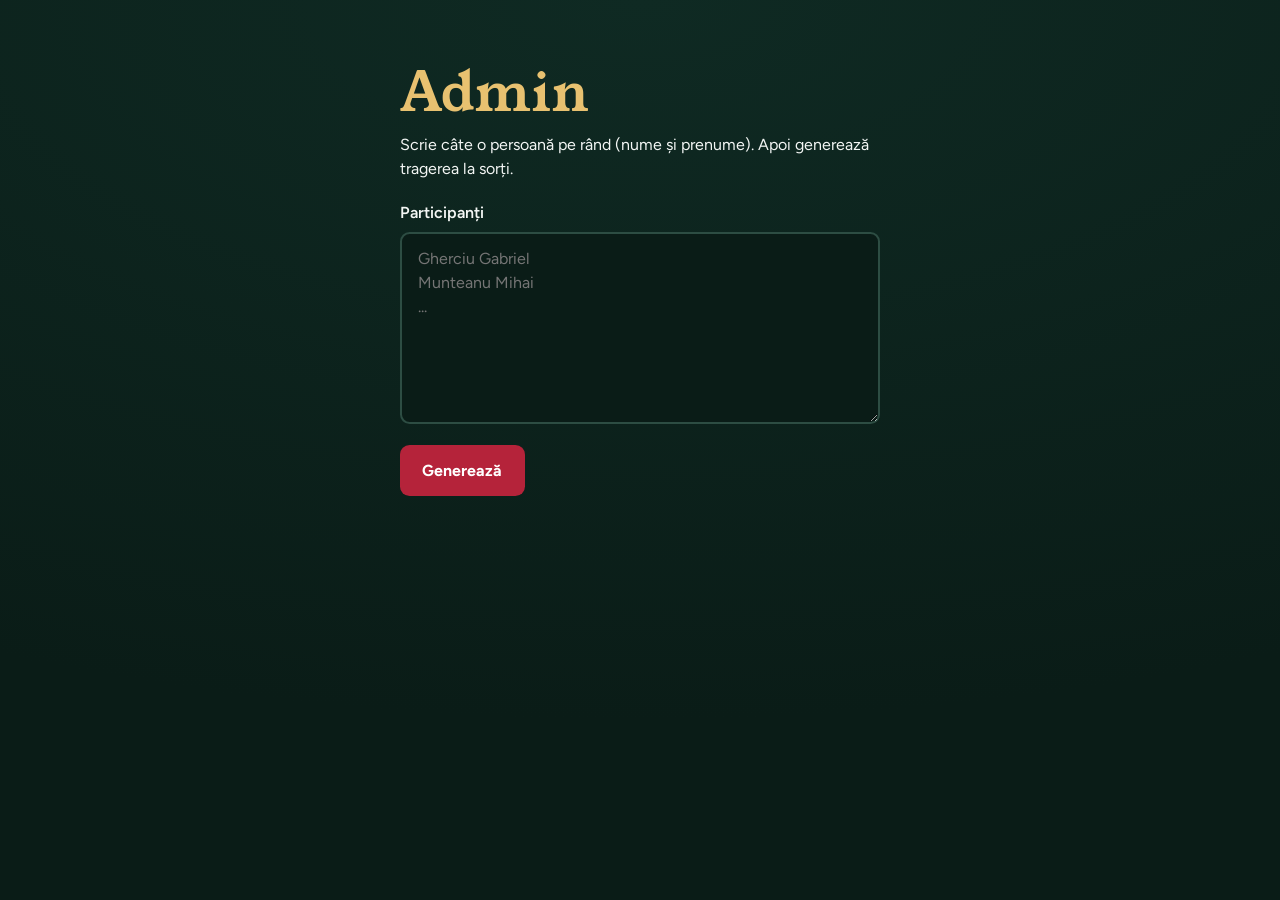
==== admin.html @ 22a6841f "comit main" ====
<!doctype html>
<html lang="ro">
<head>
<meta charset="utf-8">
<meta name="viewport" content="width=device-width, initial-scale=1">
<meta name="robots" content="noindex">
<title>Admin – Secret Santa</title>
<link href="https://fonts.googleapis.com/css2?family=Figtree:wght@400;600;700&family=Young+Serif&display=swap" rel="stylesheet">
<link rel="stylesheet" href="style.css">
</head>
<body>
<main>
  <h1>Admin</h1>
  <p>Scrie câte o persoană pe rând (nume și prenume). Apoi generează tragerea la sorți.</p>
  <label for="list">Participanți</label>
  <textarea id="list" placeholder="Gherciu Gabriel&#10;Munteanu Mihai&#10;..."></textarea>
  <button id="go">Generează</button>
  <div class="err" id="err" role="alert"></div>

  <section id="out" hidden>
    <h2>1. Lista cu ID-uri (o poți publica)</h2>
    <pre id="pub"></pre>

    <h2>2. Cine e cine (SECRET, nu publica)</h2>
    <table id="priv"></table>

    <h2>3. Fișierul data.js</h2>
    <p>Descarcă-l și înlocuiește <b>data.js</b> din repo-ul GitHub. Numele nu apar în clar în el.</p>
    <button id="dl">Descarcă data.js</button>
  </section>
</main>
<script src="script.js"></script>
<script>
const $ = id => document.getElementById(id);
let dataJs = '';

function shuffle(a) {
  for (let i = a.length - 1; i > 0; i--) {
    const j = Math.floor(Math.random() * (i + 1)); [a[i], a[j]] = [a[j], a[i]];
  }
  return a;
}
// Sattolo: permutare într-un singur ciclu => nimeni nu se trage pe sine, fiecare primește exact o dată
function cycle(n) {
  const p = [...Array(n).keys()];
  for (let i = n - 1; i > 0; i--) {
    const j = Math.floor(Math.random() * i); [p[i], p[j]] = [p[j], p[i]];
  }
  return p;
}

$('go').addEventListener('click', async () => {
  $('err').textContent = '';
  const names = $('list').value.split('\n').map(s => s.trim()).filter(Boolean);
  if (names.length < 3) { $('err').textContent = 'Ai nevoie de minim 3 persoane.'; return; }
  const keys = names.map(norm);
  if (new Set(keys).size !== keys.length) { $('err').textContent = 'Ai un nume duplicat (sau același nume cu ordinea inversată).'; return; }

  const people = shuffle(names.map(n => ({ name: n }))).map((p, i) => ({ ...p, id: i + 1 }));
  const p = cycle(people.length);
  const entries = [];
  let pub = '', priv = '<tr><th>ID</th><th>Persoana</th><th>Face cadou lui</th></tr>';
  for (let i = 0; i < people.length; i++) {
    const me = people[i], to = people[p[i]];
    pub += '#' + me.id + ' are pe #' + to.id + ' de dat cadou\n';
    priv += `<tr><td>#${me.id}</td><td>${esc(me.name)}</td><td>#${to.id} ${esc(to.name)}</td></tr>`;
    entries.push(await encryptFor(me.name, { id: me.id, rid: to.id, rname: to.name }));
  }
  $('pub').textContent = pub.trim();
  $('priv').innerHTML = priv;
  dataJs = '// generat automat\nwindow.XMAS_DATA = ' + JSON.stringify(shuffle(entries)) + ';\n';
  $('out').hidden = false;
});
const esc = s => s.replace(/[&<>"]/g, c => ({ '&': '&amp;', '<': '&lt;', '>': '&gt;', '"': '&quot;' }[c]));
$('dl').addEventListener('click', () => {
  const a = document.createElement('a');
  a.href = URL.createObjectURL(new Blob([dataJs], { type: 'text/javascript' }));
  a.download = 'data.js'; a.click();
});
</script>
</body>
</html>
---- style.css ----
:root{--pine:#0f2a23;--deep:#0a1c17;--red:#b5233a;--gold:#e8c170;--snow:#f3f6f4;--paper:#fbf8f2;--ink:#1d2b26}
*{box-sizing:border-box}
html,body{height:100%}
body{margin:0;background:radial-gradient(120% 80% at 50% 0%,var(--pine),var(--deep));color:var(--snow);font-family:'Figtree',system-ui,sans-serif;line-height:1.5;display:flex;justify-content:center;padding:2rem 1.25rem;overflow-x:hidden}
main{width:100%;max-width:30rem;position:relative;z-index:1}
h1{font-family:'Young Serif',Georgia,serif;font-weight:400;font-size:clamp(2.4rem,9vw,3.4rem);line-height:1.05;margin:2rem 0 .75rem;color:var(--gold)}
h2{font-family:'Young Serif',Georgia,serif;font-weight:400;margin:2rem 0 .5rem}
p{margin:.25rem 0 1.25rem;max-width:60ch}
label{display:block;font-weight:600;margin-bottom:.4rem}
input,textarea{width:100%;font:inherit;padding:.85rem 1rem;border-radius:.6rem;border:2px solid #2d4d43;background:var(--deep);color:var(--snow)}
textarea{min-height:12rem;resize:vertical}
input:focus-visible,textarea:focus-visible,button:focus-visible{outline:3px solid var(--gold);outline-offset:2px}
button{font:inherit;font-weight:700;margin-top:.9rem;padding:.85rem 1.4rem;border:0;border-radius:.6rem;background:var(--red);color:#fff;cursor:pointer}
button:hover{background:#cc2b45}
button.alt{background:transparent;border:2px solid var(--gold);color:var(--gold)}
.err{color:#ffb3bd;min-height:1.5rem;margin-top:.75rem}
.tag{position:relative;margin-top:2.5rem;background:var(--paper);color:var(--ink);border-radius:.4rem 1.6rem .4rem 1.6rem;padding:2.6rem 1.6rem 1.8rem;text-align:center;transform:rotate(-1.5deg);animation:drop .7s cubic-bezier(.2,1.3,.4,1)}
.tag::before{content:"";position:absolute;top:.9rem;left:50%;width:1rem;height:1rem;margin-left:-.5rem;border-radius:50%;background:var(--deep);box-shadow:inset 0 0 0 3px var(--gold)}
.tag::after{content:"";position:absolute;top:-2.5rem;left:50%;width:2px;height:3.4rem;background:var(--gold);transform:rotate(8deg)}
.tag small{display:block;color:#5a6b64}
.tag .id{font-family:'Young Serif',Georgia,serif;font-size:4.2rem;line-height:1;color:var(--red);margin:.3rem 0}
.tag .name{font-size:1.5rem;font-weight:700}
.me{margin:1.25rem 0 .25rem}
[hidden]{display:none!important}
table{width:100%;border-collapse:collapse;margin:.5rem 0 1rem}
td,th{padding:.45rem .5rem;border-bottom:1px solid #2d4d43;text-align:left}
pre{background:var(--deep);border:2px solid #2d4d43;border-radius:.6rem;padding:1rem;overflow:auto;white-space:pre-wrap}
.snow{position:fixed;inset:0;pointer-events:none;z-index:0}
.snow i{position:absolute;top:-10px;width:6px;height:6px;border-radius:50%;background:#fff;opacity:.7;animation:fall linear infinite}
@keyframes fall{to{transform:translateY(110vh)}}
@keyframes drop{from{transform:translateY(-30px) rotate(6deg);opacity:0}}
@media (prefers-reduced-motion:reduce){.snow{display:none}.tag{animation:none}}
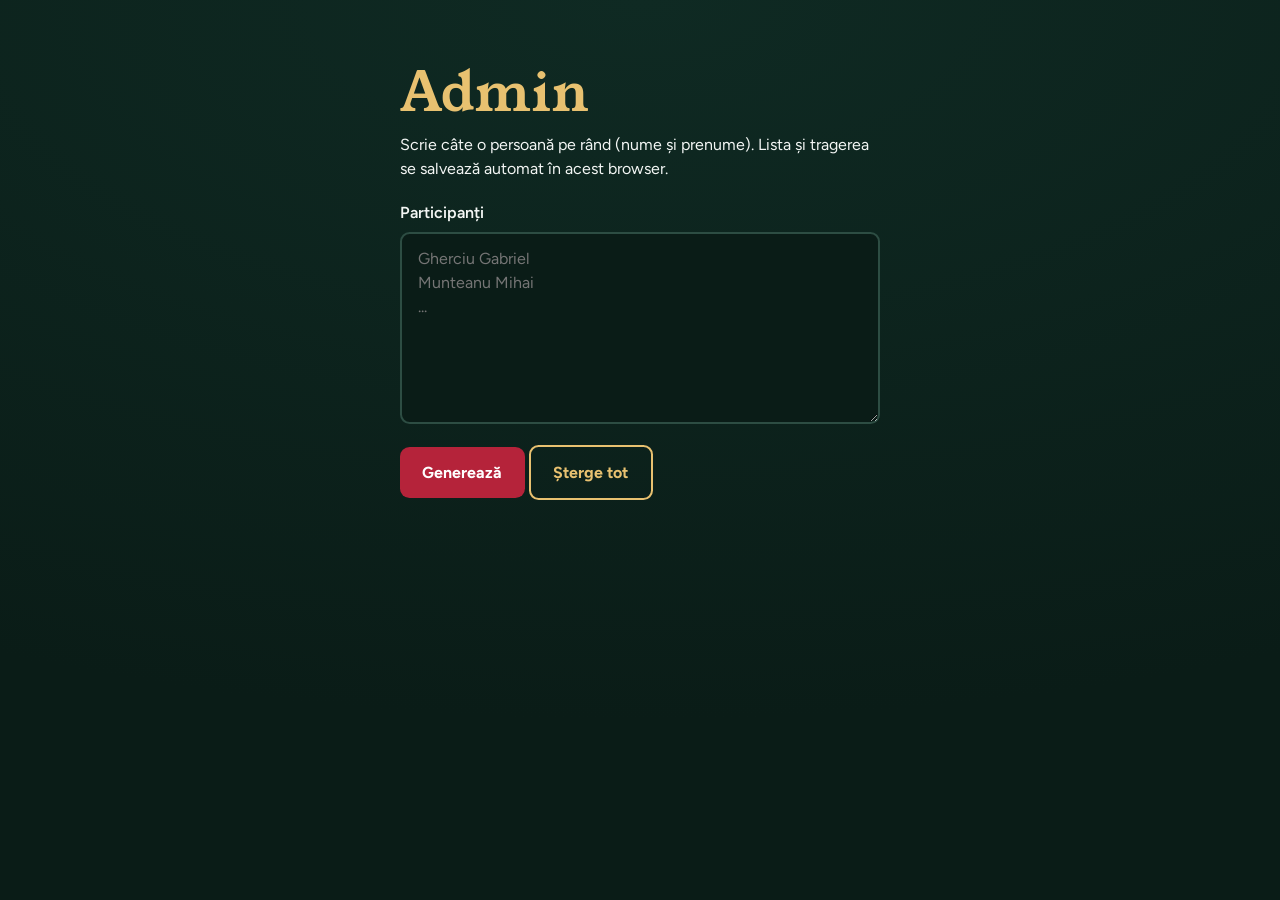
==== commit 4a4e9c17: "Update admin.html" ====
--- a/admin.html
+++ b/admin.html
@@ -11,10 +11,11 @@
 <body>
 <main>
   <h1>Admin</h1>
-  <p>Scrie câte o persoană pe rând (nume și prenume). Apoi generează tragerea la sorți.</p>
+  <p>Scrie câte o persoană pe rând (nume și prenume). Lista și tragerea se salvează automat în acest browser.</p>
   <label for="list">Participanți</label>
   <textarea id="list" placeholder="Gherciu Gabriel&#10;Munteanu Mihai&#10;..."></textarea>
   <button id="go">Generează</button>
+  <button id="clear" class="alt" type="button">Șterge tot</button>
   <div class="err" id="err" role="alert"></div>
 
   <section id="out" hidden>
@@ -32,7 +33,10 @@
 <script src="script.js"></script>
 <script>
 const $ = id => document.getElementById(id);
-let dataJs = '';
+const KEY = 'xmas_admin_v1';
+const esc = s => s.replace(/[&<>"]/g, c => ({ '&': '&amp;', '<': '&lt;', '>': '&gt;', '"': '&quot;' }[c]));
+const load = () => { try { return JSON.parse(localStorage.getItem(KEY)) || {}; } catch (e) { return {}; } };
+const save = o => localStorage.setItem(KEY, JSON.stringify({ ...load(), ...o }));
 
 function shuffle(a) {
   for (let i = a.length - 1; i > 0; i--) {
@@ -40,7 +44,7 @@
   }
   return a;
 }
-// Sattolo: permutare într-un singur ciclu => nimeni nu se trage pe sine, fiecare primește exact o dată
+// Sattolo: un singur ciclu => nimeni nu se trage pe sine, fiecare primește exact o dată
 function cycle(n) {
   const p = [...Array(n).keys()];
   for (let i = n - 1; i > 0; i--) {
@@ -49,34 +53,52 @@
   return p;
 }
 
+function render(rows) {
+  $('pub').textContent = rows.map(r => '#' + r.id + ' are pe #' + r.to + ' de dat cadou').join('\n');
+  $('priv').innerHTML = '<tr><th>ID</th><th>Persoana</th><th>Face cadou lui</th></tr>' +
+    rows.map(r => `<tr><td>#${r.id}</td><td>${esc(r.name)}</td><td>#${r.to} ${esc(r.toName)}</td></tr>`).join('');
+  $('out').hidden = false;
+}
+
+// la deschidere: refă lista și tragerea salvate
+(function restore() {
+  const s = load();
+  if (s.list) $('list').value = s.list;
+  if (s.rows && s.dataJs) render(s.rows);
+})();
+$('list').addEventListener('input', () => save({ list: $('list').value }));
+
 $('go').addEventListener('click', async () => {
   $('err').textContent = '';
   const names = $('list').value.split('\n').map(s => s.trim()).filter(Boolean);
   if (names.length < 3) { $('err').textContent = 'Ai nevoie de minim 3 persoane.'; return; }
   const keys = names.map(norm);
   if (new Set(keys).size !== keys.length) { $('err').textContent = 'Ai un nume duplicat (sau același nume cu ordinea inversată).'; return; }
+  if (load().rows && !confirm('Există deja o tragere salvată. Dacă generezi din nou, se schimbă toate rezultatele și trebuie să înlocuiești data.js. Continui?')) return;
 
   const people = shuffle(names.map(n => ({ name: n }))).map((p, i) => ({ ...p, id: i + 1 }));
   const p = cycle(people.length);
-  const entries = [];
-  let pub = '', priv = '<tr><th>ID</th><th>Persoana</th><th>Face cadou lui</th></tr>';
+  const rows = [], entries = [];
   for (let i = 0; i < people.length; i++) {
     const me = people[i], to = people[p[i]];
-    pub += '#' + me.id + ' are pe #' + to.id + ' de dat cadou\n';
-    priv += `<tr><td>#${me.id}</td><td>${esc(me.name)}</td><td>#${to.id} ${esc(to.name)}</td></tr>`;
+    rows.push({ id: me.id, name: me.name, to: to.id, toName: to.name });
     entries.push(await encryptFor(me.name, { id: me.id, rid: to.id, rname: to.name }));
   }
-  $('pub').textContent = pub.trim();
-  $('priv').innerHTML = priv;
-  dataJs = '// generat automat\nwindow.XMAS_DATA = ' + JSON.stringify(shuffle(entries)) + ';\n';
-  $('out').hidden = false;
+  const dataJs = '// generat automat\nwindow.XMAS_DATA = ' + JSON.stringify(shuffle(entries)) + ';\n';
+  save({ list: $('list').value, rows, dataJs });
+  render(rows);
 });
-const esc = s => s.replace(/[&<>"]/g, c => ({ '&': '&amp;', '<': '&lt;', '>': '&gt;', '"': '&quot;' }[c]));
+
 $('dl').addEventListener('click', () => {
   const a = document.createElement('a');
-  a.href = URL.createObjectURL(new Blob([dataJs], { type: 'text/javascript' }));
+  a.href = URL.createObjectURL(new Blob([load().dataJs || ''], { type: 'text/javascript' }));
   a.download = 'data.js'; a.click();
+});
+
+$('clear').addEventListener('click', () => {
+  if (!confirm('Ștergi lista și tragerea salvată?')) return;
+  localStorage.removeItem(KEY); $('list').value = ''; $('out').hidden = true;
 });
 </script>
 </body>
-</html>
+</html>
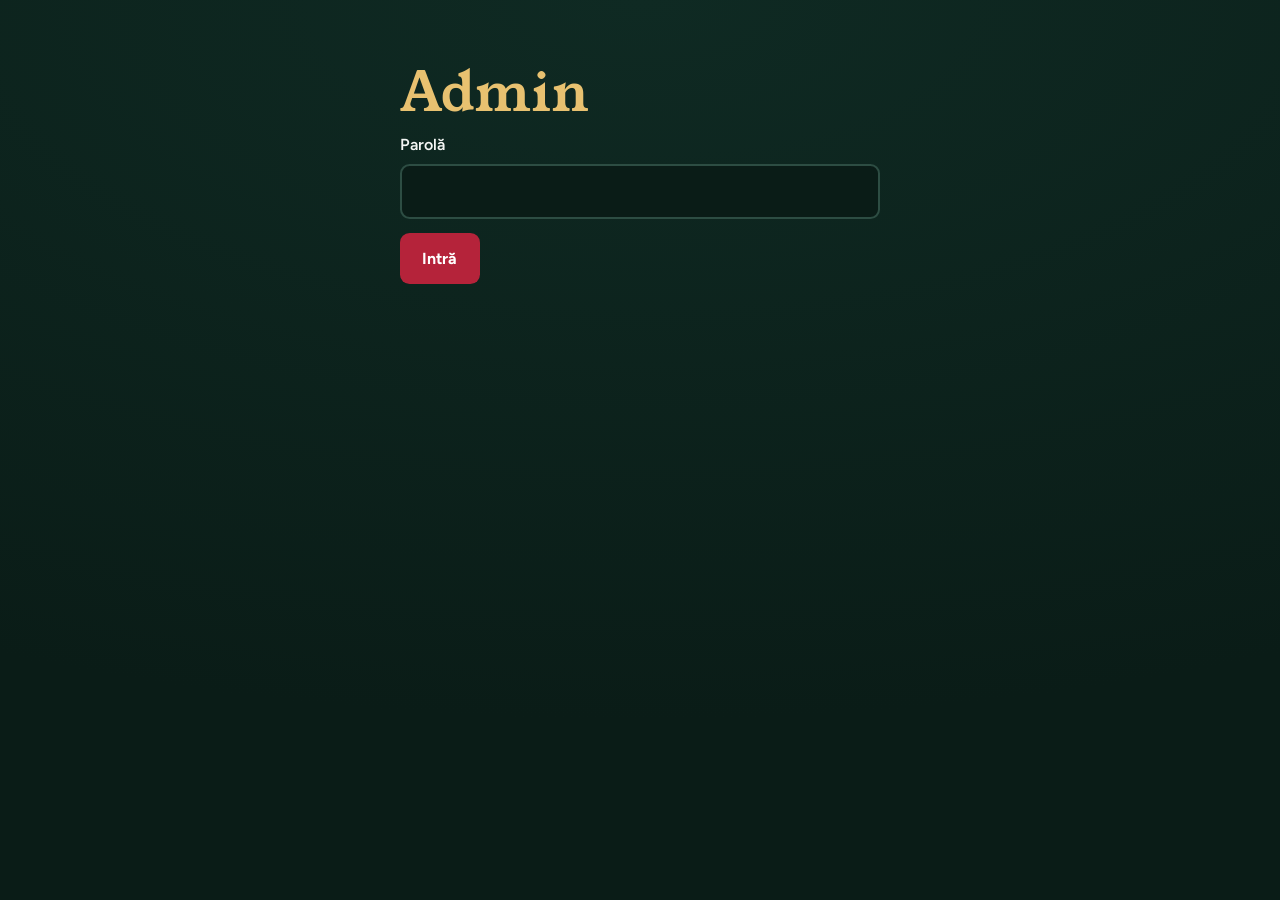
==== commit 6a9bcf16: "lista completa 1/2" ====
--- a/admin.html
+++ b/admin.html
@@ -9,7 +9,16 @@
 <link rel="stylesheet" href="style.css">
 </head>
 <body>
-<main>
+<main id="login">
+  <h1>Admin</h1>
+  <form id="lf" autocomplete="off">
+    <label for="pw">Parolă</label>
+    <input id="pw" type="password" required>
+    <button type="submit">Intră</button>
+    <div class="err" id="lerr" role="alert"></div>
+  </form>
+</main>
+<main id="app" hidden>
   <h1>Admin</h1>
   <p>Scrie câte o persoană pe rând (nume și prenume). Lista și tragerea se salvează automat în acest browser.</p>
   <label for="list">Participanți</label>
@@ -31,6 +40,17 @@
   </section>
 </main>
 <script src="script.js"></script>
+<script>
+const PASS_HASH = '6cbefeb11696f88540187c7e3784ab4dd5f1cbca3ce7d78038b82256e93fe732';
+async function sha(t){const b=await crypto.subtle.digest('SHA-256',new TextEncoder().encode('xmas-admin|'+t));return [...new Uint8Array(b)].map(x=>x.toString(16).padStart(2,'0')).join('');}
+function unlock(){document.getElementById('login').hidden=true;document.getElementById('app').hidden=false;}
+if(sessionStorage.getItem('xmas_ok')==='1')unlock();
+document.getElementById('lf').addEventListener('submit',async e=>{
+  e.preventDefault();
+  if(await sha(document.getElementById('pw').value)===PASS_HASH){sessionStorage.setItem('xmas_ok','1');unlock();}
+  else document.getElementById('lerr').textContent='Parolă greșită.';
+});
+</script>
 <script>
 const $ = id => document.getElementById(id);
 const KEY = 'xmas_admin_v1';
